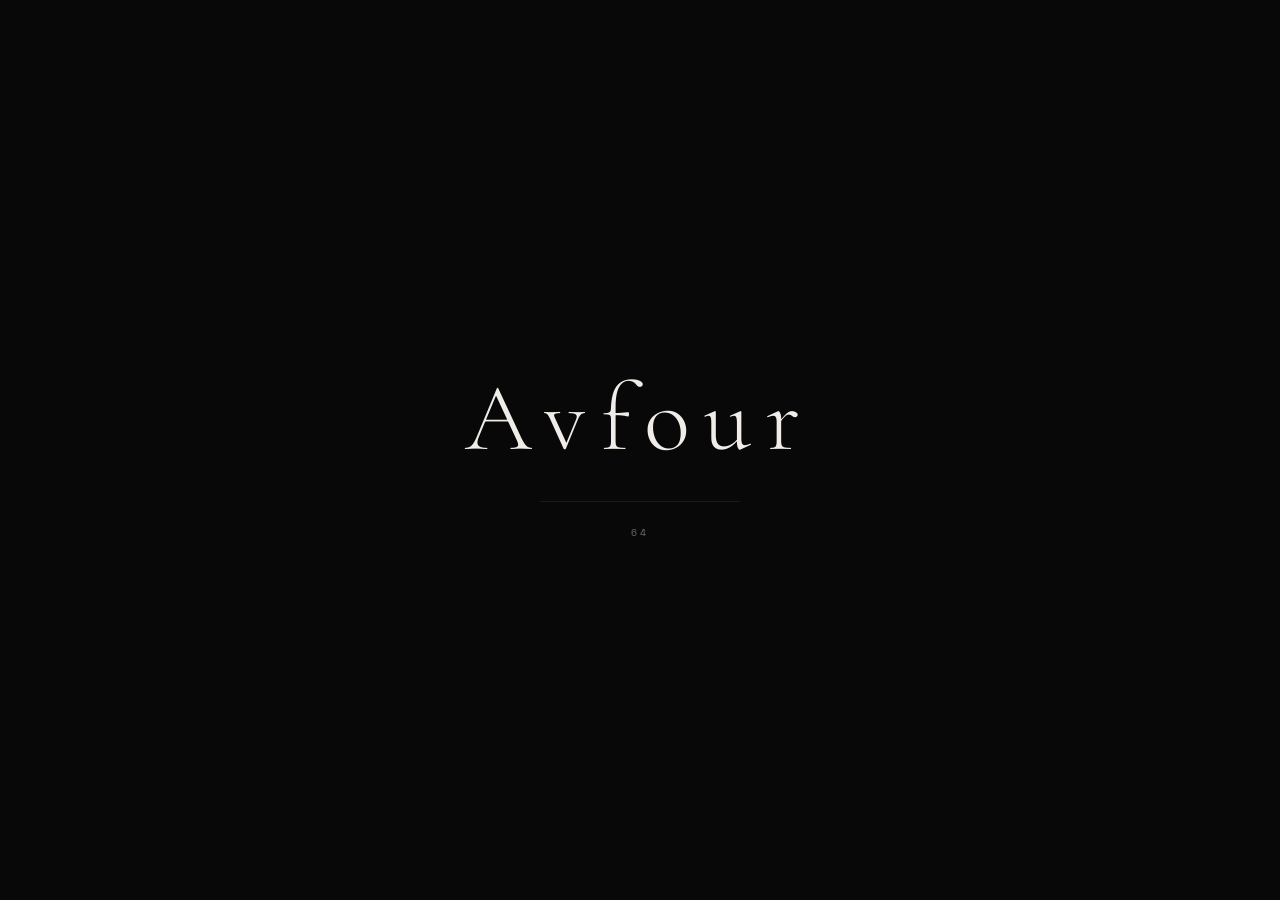
==== index.html @ d7217ba8 "Add files via upload" ====
<!DOCTYPE html>
<html lang="en">
<head>
  <meta charset="UTF-8" />
  <meta name="viewport" content="width=device-width, initial-scale=1.0" />
  <meta name="theme-color" content="#080808" />
  <title>Avfour</title>
  <meta name="description" content="Avfour — Visual creator from Indonesia. 16 Designs • 19 Photographs • 1 Project" />
  <meta property="og:title" content="Avfour" />
  <meta property="og:description" content="Visual Creator from Indonesia | 16 Designs • 19 Photographs • 1 Project" />
  <meta property="og:image" content="assets/home-bg.jpg" />
  <meta property="og:image:alt" content="Avfour - Visual Creator Portfolio" />
  <meta property="og:type" content="website" />
  <meta property="og:url" content="https://avfour.com" />
  <meta name="twitter:card" content="summary_large_image" />
  <meta name="twitter:title" content="Avfour" />
  <meta name="twitter:description" content="Visual Creator from Indonesia | 16 Designs • 19 Photographs • 1 Project" />
  <meta name="twitter:image" content="assets/home-bg.jpg" />
  <link rel="stylesheet" href="https://cdnjs.cloudflare.com/ajax/libs/font-awesome/6.5.0/css/all.min.css" integrity="sha512-1ycn6IcaQQ40/MKBW2W4Rhis/DbILU74C1vSrLJxCq57o941Ym01SwNsOMqvEBFlcgUa6xLiPY/NS5R+E6ztJQ==" crossorigin="anonymous" referrerpolicy="no-referrer" />
  <link rel="stylesheet" href="style.css" />
  <link href="https://fonts.googleapis.com/css2?family=Cormorant+Garamond:ital,wght@0,300;0,400;1,300&family=Space+Mono&display=swap" rel="stylesheet" />
</head>
<body>

  <!-- LOADING SCREEN -->
    <div class="loader" id="loader">
      <div class="loader-inner">
        <p class="loader-name">Avfour</p>
        <div class="loader-bar-wrap">
          <div class="loader-bar" id="loaderBar"></div>
        </div>
        <p class="loader-percent" id="loaderPercent">0</p>
      </div>
    </div>

  <div class="prologue" id="prologue">

    <canvas id="liquidCanvas"></canvas>

    <div class="glass-surface"></div>

    <div class="prologue-content">
      <p class="eyebrow">Avfour &nbsp;·&nbsp; Archive</p>

      <h1 class="prologue-title">
        Some never stop.<br>
        This is the beginning.<br>
        To always be better.
      </h1>

      <p class="prologue-tagline">— Avfour</p>

      <button class="enter-btn" id="enterBtn" type="button" aria-label="Enter site">Enter</button>
    </div>

    <div class="line-left"></div>
    <div class="line-right"></div>

  </div>

  <!-- MAIN WEB -->
  <div class="main-web" id="mainWeb">

    <!-- NAVBAR -->
    <nav class="navbar">
      <div class="nav-logo">
        <img src="assets/logo.png" alt="Avfour Logo" class="nav-logo-img" />
        <span>Avfour</span>
      </div>
      <ul class="nav-links">
        <li><a href="#about">About</a></li>
        <li><a href="#portfolio">Works</a></li>
        <li><a href="#projects">Projects</a></li>
      </ul>
    </nav>

    <!-- HERO SECTION -->
    <section class="hero" id="hero" style="background-image: url('assets/home-bg.jpg');">
      <div class="hero-content">
        <p class="hero-eyebrow">Visual Creator · Indonesia</p>
        <h1 class="hero-title">Avfour</h1>
        <p class="hero-sub">Design. Photography. Editing.</p>
        <div class="hero-stats">
          <div class="hero-stat">
            <span class="stat-num">16</span>
            <span class="stat-label">Designs</span>
          </div>
          <div class="hero-divider"></div>
          <div class="hero-stat">
            <span class="stat-num">19</span>
            <span class="stat-label">Photographs</span>
          </div>
          <div class="hero-divider"></div>
          <div class="hero-stat">
            <span class="stat-num">1</span>
            <span class="stat-label">Projects</span>
          </div>
        </div>
      </div>
      <div class="hero-scroll-hint">
        <span>Scroll</span>
        <div class="scroll-line"></div>
      </div>
    </section>

    <div class="section-divider"></div>

    <!-- ABOUT SECTION -->
<section class="about" id="about">
      <div class="about-inner">
        <div class="about-profile-wrap">
          <img src="assets/profile.jpg" alt="Avfour" class="about-profile-img" />
          <div class="about-profile-card">
            <p class="section-label">About</p>
            <h2 class="section-title">The person behind the work.</h2>
          </div>
        </div>
        <p class="about-bio">I create because I can't stop improving. Design, photography, and editing — this is how I document the journey.</p>
        <div class="about-tags">
          <span class="tag">Graphic Design</span>
          <span class="tag">Photography</span>
          <span class="tag">Motion Graphics</span>
          <span class="tag">Code Projects</span>
          <span class="tag">Wording</span>
        </div>
      </div>
    </section>

    <!-- PORTFOLIO SECTION -->
    <section class="portfolio" id="portfolio">
      <div class="portfolio-header">
        <p class="section-label">Works</p>
        <h2 class="section-title">Selected pieces.</h2>
        <div class="portfolio-filter">
          <button class="filter-btn active" data-filter="all">All</button>
          <button class="filter-btn" data-filter="design">Design</button>
          <button class="filter-btn" data-filter="design2">Design 2.0</button>
          <button class="filter-btn" data-filter="photograph">Photograph</button>
        </div>
      </div>
      <div class="portfolio-folders">

   <!-- FOLDER: Graphic Design -->
  <div class="folder" data-folder="design">
    <div class="folder-header" role="button" tabindex="0" aria-expanded="false">
      <div class="folder-header-left">
        <span class="folder-icon">▶</span>
        <span class="folder-title">Graphic Design</span>
      </div>
      <span class="folder-count">9 items</span>
    </div>
    <div class="masonry-grid folder-grid" id="grid-design">
      <div class="masonry-item" data-category="design"><img src="assets/design1.jpg" alt="Design 1" /><div class="item-overlay"><span>Graphic Design</span></div></div>
      <div class="masonry-item" data-category="design"><img src="assets/design2.jpg" alt="Design 2" /><div class="item-overlay"><span>Graphic Design</span></div></div>
      <div class="masonry-item" data-category="design"><img src="assets/design3.jpg" alt="Design 3" /><div class="item-overlay"><span>Graphic Design</span></div></div>
      <div class="masonry-item" data-category="design"><img src="assets/design4.jpg" alt="Design 4" /><div class="item-overlay"><span>Graphic Design</span></div></div>
      <div class="masonry-item" data-category="design"><img src="assets/design5.jpg" alt="Design 5" /><div class="item-overlay"><span>Graphic Design</span></div></div>
      <div class="masonry-item" data-category="design"><img src="assets/design6.jpg" alt="Design 6" /><div class="item-overlay"><span>Graphic Design</span></div></div>
      <div class="masonry-item" data-category="design"><img src="assets/design7.jpg" alt="Design 7" /><div class="item-overlay"><span>Graphic Design</span></div></div>
      <div class="masonry-item" data-category="design"><img src="assets/design8.jpg" alt="Design 8" /><div class="item-overlay"><span>Graphic Design</span></div></div>
      <div class="masonry-item" data-category="design"><img src="assets/design9.jpg" alt="Design 9" /><div class="item-overlay"><span>Graphic Design</span></div></div>
    </div>
  </div>
  
        <!-- FOLDER: Design 2.0 -->
  <div class="folder" data-folder="design2">
    <div class="folder-header" role="button" tabindex="0" aria-expanded="false">
      <div class="folder-header-left">
        <span class="folder-icon">▶</span>
        <span class="folder-title">Design 2.0</span>
      </div>
      <span class="folder-count">7 items</span>
    </div>
    <div class="masonry-grid folder-grid" id="grid-design2">
      <div class="masonry-item" data-category="design2"><img src="assets/photo1.jpg" alt="Design 2.0 1" /><div class="item-overlay"><span>Design 2.0</span></div></div>
      <div class="masonry-item" data-category="design2"><img src="assets/photo2.jpg" alt="Design 2.0 2" /><div class="item-overlay"><span>Design 2.0</span></div></div>
      <div class="masonry-item" data-category="design2"><img src="assets/photo3.jpg" alt="Design 2.0 3" /><div class="item-overlay"><span>Design 2.0</span></div></div>
      <div class="masonry-item" data-category="design2"><img src="assets/photo4.jpg" alt="Design 2.0 4" /><div class="item-overlay"><span>Design 2.0</span></div></div>
      <div class="masonry-item" data-category="design2"><img src="assets/photo5.jpg" alt="Design 2.0 5" /><div class="item-overlay"><span>Design 2.0</span></div></div>
      <div class="masonry-item" data-category="design2"><img src="assets/photo6.jpg" alt="Design 2.0 6" /><div class="item-overlay"><span>Design 2.0</span></div></div>
      <div class="masonry-item" data-category="design2"><img src="assets/photo7.jpg" alt="Design 2.0 7" /><div class="item-overlay"><span>Design 2.0</span></div></div>
    </div>
  </div>

  <!-- FOLDER: Photograph -->
  <div class="folder" data-folder="photograph">
    <div class="folder-header" role="button" tabindex="0" aria-expanded="false">
      <div class="folder-header-left">
        <span class="folder-icon">▶</span>
        <span class="folder-title">Photograph</span>
      </div>
      <span class="folder-count">19 items</span>
    </div>
    <div class="masonry-grid folder-grid" id="grid-photograph">
      <div class="masonry-item" data-category="photograph"><img src="assets/pg1.jpg" alt="Photograph 1" /><div class="item-overlay"><span>Photograph</span></div></div>
      <div class="masonry-item" data-category="photograph"><img src="assets/pg2.jpg" alt="Photograph 2" /><div class="item-overlay"><span>Photograph</span></div></div>
      <div class="masonry-item" data-category="photograph"><img src="assets/pg3.jpg" alt="Photograph 3" /><div class="item-overlay"><span>Photograph</span></div></div>
      <div class="masonry-item" data-category="photograph"><img src="assets/pg4.jpg" alt="Photograph 4" /><div class="item-overlay"><span>Photograph</span></div></div>
      <div class="masonry-item" data-category="photograph"><img src="assets/pg5.jpg" alt="Photograph 5" /><div class="item-overlay"><span>Photograph</span></div></div>
      <div class="masonry-item" data-category="photograph"><img src="assets/pg6.jpg" alt="Photograph 6" /><div class="item-overlay"><span>Photograph</span></div></div>
      <div class="masonry-item" data-category="photograph"><img src="assets/pg7.jpg" alt="Photograph 7" /><div class="item-overlay"><span>Photograph</span></div></div>
      <div class="masonry-item" data-category="photograph"><img src="assets/pg8.jpg" alt="Photograph 8" /><div class="item-overlay"><span>Photograph</span></div></div>
      <div class="masonry-item" data-category="photograph"><img src="assets/pg9.jpg" alt="Photograph 9" /><div class="item-overlay"><span>Photograph</span></div></div>
      <div class="masonry-item" data-category="photograph"><img src="assets/pg10.jpg" alt="Photograph 10" /><div class="item-overlay"><span>Photograph</span></div></div>
      <div class="masonry-item" data-category="photograph"><img src="assets/pg11.jpg" alt="Photograph 11" /><div class="item-overlay"><span>Photograph</span></div></div>
      <div class="masonry-item" data-category="photograph"><img src="assets/pg12.jpg" alt="Photograph 12" /><div class="item-overlay"><span>Photograph</span></div></div>
      <div class="masonry-item" data-category="photograph"><img src="assets/pg13.jpg" alt="Photograph 13" /><div class="item-overlay"><span>Photograph</span></div></div>
      <div class="masonry-item" data-category="photograph"><img src="assets/pg14.jpg" alt="Photograph 14" /><div class="item-overlay"><span>Photograph</span></div></div>
      <div class="masonry-item" data-category="photograph"><img src="assets/pg15.jpg" alt="Photograph 15" /><div class="item-overlay"><span>Photograph</span></div></div>
      <div class="masonry-item" data-category="photograph"><img src="assets/pg16.jpg" alt="Photograph 16" /><div class="item-overlay"><span>Photograph</span></div></div>
      <div class="masonry-item" data-category="photograph"><img src="assets/pg17.jpg" alt="Photograph 17" /><div class="item-overlay"><span>Photograph</span></div></div>
      <div class="masonry-item" data-category="photograph"><img src="assets/pg18.jpg" alt="Photograph 18" /><div class="item-overlay"><span>Photograph</span></div></div>
      <div class="masonry-item" data-category="photograph"><img src="assets/pg19.jpg" alt="Photograph 19" /><div class="item-overlay"><span>Photograph</span></div></div>
    </div>
  </div>

</div>

    <section class="projects" id="projects">
      <div class="projects-inner">
        <p class="section-label">Projects</p>
        <h2 class="section-title">Piece by piece.</h2>
        <button class="project-btn" id="openProjectBtn" type="button" aria-haspopup="dialog" aria-controls="projectModal">BinPhotoGen</button>
      </div>
    </section>

    <div class="project-modal" id="projectModal" role="dialog" aria-modal="true" aria-labelledby="projectModalTitle" aria-describedby="projectModalDesc">
      <div class="project-modal-card">
        <button class="project-modal-close" id="closeProjectBtn" type="button" aria-label="Close project preview">✕</button>
        <div class="project-modal-body">
          <div class="project-video-wrap">
            <video id="projectVideo" autoplay muted playsinline loop preload="none"></video>
          </div>
          <div class="project-info">
            <h3 class="project-name" id="projectModalTitle">BinPhotoGen</h3>
            <p class="project-by">by Avfour</p>
            <p class="project-description" id="projectModalDesc">This project allows users to upload an image and automatically generate binary code that precisely represents the uploaded image. The system converts visual data into binary format while maintaining its structure and detail. Users can then download the generated binary output for further use.</p>
            <p class="project-date">build on May 12, 2026</p>
            <button class="project-action-btn" id="projectActionBtn" type="button">Try Project</button>
          </div>
        </div>
      </div>
    </div>

      <!-- LIGHTBOX -->
    <div class="lightbox" id="lightbox" role="dialog" aria-modal="true" aria-label="Image preview">
      <button class="lb-close" id="lbClose" type="button" aria-label="Close lightbox">✕</button>
      <button class="lb-arrow lb-prev" id="lbPrev" type="button" aria-label="Previous image">‹</button>
      <button class="lb-arrow lb-next" id="lbNext" type="button" aria-label="Next image">›</button>
      <div class="lb-main">
        <img src="" alt="" id="lbImg" />
      </div>
      <div class="lb-thumbs" id="lbThumbs"></div>
    </div>

    <!-- SCROLL BUTTONS -->
    <button class="scroll-btn" id="scrollTop" type="button" aria-label="Scroll to top">↑</button>
    <button class="scroll-btn" id="scrollBottom" type="button" aria-label="Scroll to bottom">↓</button>

    <!-- FOOTER -->
    <footer class="footer">
      <link rel="stylesheet" href="https://cdnjs.cloudflare.com/ajax/libs/font-awesome/6.5.0/css/all.min.css" />
      <p class="footer-name">Avfour</p>
      <p class="footer-tagline">Documenting The Journey</p>
      <div class="footer-socials">
      <a href="https://instagram.com/aiiistheticsv4" target="_blank" rel="noopener noreferrer" aria-label="Instagram"><i class="fab fa-instagram"></i></a>
      <a href="https://tiktok.com/@aiiistheticsv4" target="_blank" rel="noopener noreferrer" aria-label="TikTok"><i class="fab fa-tiktok"></i></a>
      <a href="https://pinterest.com/aiiistheticsv4" target="_blank" rel="noopener noreferrer" aria-label="Pinterest"><i class="fab fa-pinterest"></i></a>
      <a href="https://youtube.com/@aiiistheticsv4" target="_blank" rel="noopener noreferrer" aria-label="YouTube"><i class="fab fa-youtube"></i></a>
      </div>
      <p class="footer-username">@aiiistheticsv4</p>
      <a href="https://mail.google.com/mail/?view=cm&to=aiiisthetodv1@gmail.com" target="_blank" rel="noopener noreferrer" class="footer-email" aria-label="Email Avfour">
        <i class="fas fa-envelope"></i> aiiisthetodv1@gmail.com
      </a>
      <p class="footer-copy">© 2025 Avfour. All rights reserved.</p>
    </footer>

    <!-- CURSOR -->
    <div class="cursor-dot" id="cursorDot"></div>
    <div class="cursor-ring" id="cursorRing"></div>

  <script src="script.js"></script>
</body>
</html>
---- style.css ----
*, *::before, *::after {
  margin: 0;
  padding: 0;
  box-sizing: border-box;
  scroll-behavior: smooth;
}

:root {
  --bg: #080808;
  --pink: #E89EB8;
  --text: #F0EDE8;
  --muted: #6B6670;
  --glass-bg: rgba(255, 255, 255, 0.04);
  --glass-border: rgba(232, 158, 184, 0.15);
}

body {
  background: var(--bg);
  color: var(--text);
  font-family: 'Cormorant Garamond', serif;
  overflow: hidden;
}

.prologue {
  width: 100vw;
  height: 100vh;
  display: flex;
  align-items: center;
  justify-content: center;
  position: relative;
  overflow: hidden;
  pointer-events: none;
}

#liquidCanvas {
  position: absolute;
  inset: 0;
  width: 100%;
  height: 100%;
  z-index: 0;
  pointer-events: none;
}

.glass-surface {
  position: absolute;
  inset: 0;
  background: var(--glass-bg);
  backdrop-filter: blur(60px);
  -webkit-backdrop-filter: blur(60px);
  z-index: 1;
  pointer-events: none;
}

.prologue-content {
  position: relative;
  z-index: 2;
  text-align: center;
  display: flex;
  flex-direction: column;
  align-items: center;
  gap: 1.8rem;
  padding: 3rem;
  background: rgba(8, 8, 8, 0.45);
  border: 0.5px solid var(--glass-border);
  backdrop-filter: blur(20px);
  -webkit-backdrop-filter: blur(20px);
  border-radius: 4px;
  max-width: 600px;
  width: 90%;
  animation: fadeUp 1.4s ease forwards;
  opacity: 0;
  pointer-events: all;
}

@keyframes fadeUp {
  from {
    opacity: 0;
    transform: translateY(20px);
  }
  to {
    opacity: 1;
    transform: translateY(0);
  }
}

.eyebrow {
  font-family: 'Space Mono', monospace;
  font-size: 10px;
  letter-spacing: 0.35em;
  text-transform: uppercase;
  color: var(--pink);
  opacity: 0.6;
}

.prologue-title {
  font-family: 'Cormorant Garamond', serif;
  font-size: 42px;
  font-weight: 300;
  font-style: normal;
  line-height: 1.25;
  color: var(--text);
  letter-spacing: 0.01em;
  pointer-events: none;
}

.prologue-tagline {
  font-family: 'Cormorant Garamond', serif;
  font-size: 16px;
  font-style: italic;
  font-weight: 300;
  color: var(--muted);
  letter-spacing: 0.08em;
  pointer-events: none;
}

.enter-btn {
  font-family: 'Space Mono', monospace;
  font-size: 10px;
  letter-spacing: 0.3em;
  text-transform: uppercase;
  color: var(--pink);
  background: transparent;
  border: 0.5px solid var(--glass-border);
  padding: 12px 32px;
  cursor: pointer;
  border-radius: 2px;
  transition: color 0.3s, border-color 0.3s, background 0.3s;
  margin-top: 0.5rem;
  pointer-events: all;
}

.enter-btn:hover {
  color: var(--bg);
  background: var(--pink);
  border-color: var(--pink);
}

.line-left,
.line-right {
  position: absolute;
  top: 50%;
  transform: translateY(-50%);
  width: 0.5px;
  height: 0;
  background: var(--glass-border);
  z-index: 2;
  animation: lineExpand 1.2s ease forwards 0.4s;
}

.line-left  { left: 2.5rem; }
.line-right { right: 2.5rem; }

@keyframes lineExpand {
  to { height: 35vh; }
}

.main-web {
  display: none;
  background: var(--bg);
  min-height: 100vh;
}

.main-web.visible {
  display: block;
  animation: fadeIn 1s ease forwards;
}

@keyframes fadeIn {
  from { opacity: 0; }
  to { opacity: 1; }
}

/* NAVBAR */
.navbar {
  position: fixed;
  top: 0;
  left: 0;
  right: 0;
  z-index: 100;
  display: flex;
  align-items: center;
  justify-content: space-between;
  padding: 1.2rem 3rem;
  background: rgba(8, 8, 8, 0.35);
  backdrop-filter: blur(40px) saturate(180%);
  -webkit-backdrop-filter: blur(40px) saturate(180%);
  border-bottom: 0.5px solid var(--glass-border);
  box-shadow: 0 4px 30px rgba(0, 0, 0, 0.5);
}

.nav-logo {
  display: flex;
  align-items: center;
  gap: 10px;
  font-family: 'Space Mono', monospace;
  font-size: 13px;
  letter-spacing: 0.2em;
  color: var(--pink);
  text-transform: uppercase;
}

.nav-logo-img {
  height: 28px;
  width: auto;
  object-fit: contain;
}

.nav-links {
  list-style: none;
  display: flex;
  gap: 2.5rem;
}

.nav-links a {
  font-family: 'Space Mono', monospace;
  font-size: 10px;
  letter-spacing: 0.25em;
  text-transform: uppercase;
  color: var(--muted);
  text-decoration: none;
  transition: color 0.3s;
}

.nav-links a:hover {
  color: var(--pink);
}

/* HERO */
.hero {
  height: 100vh;
  display: flex;
  flex-direction: column;
  align-items: center;
  justify-content: center;
  position: relative;
  text-align: center;
  padding: 2rem;
  background-size: cover;
  background-position: center;
  background-repeat: no-repeat;
  opacity: 0;
  animation: sectionFadeIn 1s ease forwards;
}

.hero::before {
  content: '';
  position: absolute;
  inset: 0;
  background: rgba(8, 8, 8, 0.55);
  z-index: 0;
  opacity: 0.55;
  animation: overlayFadeIn 1s ease forwards 0.1s;
}

.hero-content {
  position: relative;
  z-index: 1;
}

.hero-scroll-hint {
  position: absolute;
  bottom: 2.5rem;
  display: flex;
  flex-direction: column;
  align-items: center;
  gap: 0.6rem;
  z-index: 1;
}

.hero-eyebrow {
  font-family: 'Space Mono', monospace;
  font-size: 10px;
  letter-spacing: 0.35em;
  text-transform: uppercase;
  color: var(--pink);
  opacity: 0.6;
  margin-bottom: 1.2rem;
}

.hero-title {
  font-family: 'Cormorant Garamond', serif;
  font-size: clamp(72px, 12vw, 140px);
  font-weight: 300;
  font-style: normal;
  color: var(--text);
  line-height: 1;
  letter-spacing: -0.02em;
  margin-bottom: 1.2rem;
  text-shadow: 0 4px 20px rgba(0, 0, 0, 0.9);
}

.hero-sub {
  font-family: 'Cormorant Garamond', serif;
  font-size: clamp(14px, 2vw, 18px);
  font-style: italic;
  font-weight: 300;
  color: var(--muted);
  letter-spacing: 0.15em;
}

.hero-scroll-hint {
  position: absolute;
  bottom: 2.5rem;
  display: flex;
  flex-direction: column;
  align-items: center;
  gap: 0.6rem;
}

.hero-scroll-hint span {
  font-family: 'Space Mono', monospace;
  font-size: 9px;
  letter-spacing: 0.3em;
  text-transform: uppercase;
  color: var(--muted);
  opacity: 0.5;
}

.scroll-line {
  width: 0.5px;
  height: 0;
  background: var(--glass-border);
  animation: scrollLineGrow 1.5s ease forwards 1s;
}

@keyframes scrollLineGrow {
  to { height: 48px; }
}

@keyframes sectionFadeIn {
  from { opacity: 0; transform: translateY(20px); }
  to { opacity: 1; transform: translateY(0); }
}

@keyframes overlayFadeIn {
  from { opacity: 0; }
  to { opacity: 1; }
}

/* ABOUT */
.about {
  min-height: 100vh;
  display: flex;
  align-items: center;
  justify-content: center;
  padding: 6rem 2rem;
  background-size: cover;
  background-position: center;
  background-repeat: no-repeat;
  position: relative;
  overflow: hidden;
  opacity: 0;
  animation: sectionFadeIn 1s ease forwards 0.15s;
}

.about::before {
  content: '';
  position: absolute;
  inset: 0;
  background: linear-gradient(rgba(8, 8, 8, 0.55), rgba(8, 8, 8, 0.55)), url('assets/about-bg.jpg') center/cover no-repeat;
  animation: overlayFadeIn 1s ease forwards 0.25s;
  transform: scaleY(-1);
  z-index: 0;
}

.about-inner {
  position: relative;
  z-index: 2;
  max-width: 640px;
  width: 100%;
}

.section-label {
  font-family: 'Space Mono', monospace;
  font-size: 9px;
  letter-spacing: 0.4em;
  text-transform: uppercase;
  color: var(--pink);
  opacity: 0.6;
  margin-bottom: 1rem;
}

.section-title {
  font-family: 'Cormorant Garamond', serif;
  font-size: clamp(32px, 5vw, 52px);
  font-weight: 300;
  font-style: normal;
  color: var(--text);
  line-height: 1.2;
  margin-bottom: 1.8rem;
}

.about-bio {
  font-family: 'Cormorant Garamond', serif;
  font-size: clamp(17px, 2.5vw, 20px);
  font-style: italic;
  font-weight: 300;
  color: var(--muted);
  line-height: 1.9;
  margin-bottom: 2.5rem;
}

.about-tags {
  display: flex;
  flex-wrap: wrap;
  gap: 0.6rem;
}

.tag {
  font-family: 'Space Mono', monospace;
  font-size: 9px;
  letter-spacing: 0.2em;
  text-transform: uppercase;
  color: var(--pink);
  border: 0.5px solid var(--glass-border);
  padding: 8px 16px;
  border-radius: 2px;
  opacity: 0.8;
}

/* PORTFOLIO */
.portfolio {
  padding: 6rem 2rem;
  max-width: 1200px;
  margin: 0 auto;
}

.portfolio-header {
  margin-bottom: 3rem;
}

.portfolio-filter {
  display: flex;
  gap: 0.8rem;
  flex-wrap: wrap;
  margin-top: 1.8rem;
}

.filter-btn {
  font-family: 'Space Mono', monospace;
  font-size: 9px;
  letter-spacing: 0.2em;
  text-transform: uppercase;
  color: var(--muted);
  background: transparent;
  border: 0.5px solid rgba(107, 102, 112, 0.3);
  padding: 8px 18px;
  cursor: pointer;
  border-radius: 2px;
  transition: all 0.3s;
}

.filter-btn:hover,
.filter-btn.active {
  color: var(--pink);
  border-color: var(--glass-border);
}

/* MASONRY */
.masonry-grid {
  display: grid;
  grid-template-columns: repeat(4, 1fr);
  gap: 0.6rem;
  align-items: start;
}

.masonry-item {
  position: relative;
  overflow: hidden;
  border-radius: 4px;
  cursor: pointer;
  opacity: 0;
  transform: translateX(-60px);
  transition: opacity 0.6s ease, transform 0.6s ease;
}

.masonry-item img {
  width: 100%;
  height: 100%;
  object-fit: cover;
  display: block;
  transition: transform 0.5s ease;
}

.masonry-item.visible {
  opacity: 1;
  transform: translateX(0);
}

.masonry-item img {
  width: 100%;
  display: block;
  transition: transform 0.5s ease;
}

.masonry-item:hover img {
  transform: scale(1.04);
}

.item-overlay {
  position: absolute;
  inset: 0;
  background: rgba(8, 8, 8, 0.65);
  display: flex;
  align-items: flex-end;
  padding: 1rem;
  opacity: 0;
  transition: opacity 0.3s;
}

.masonry-item:hover .item-overlay {
  opacity: 1;
}

.item-overlay span {
  font-family: 'Space Mono', monospace;
  font-size: 9px;
  letter-spacing: 0.2em;
  text-transform: uppercase;
  color: var(--pink);
}

/* RESPONSIVE */
@media (max-width: 768px) {
  .navbar {
    padding: 1rem 1.5rem;
  }

  .nav-links {
    gap: 1.5rem;
  }

  .masonry-grid {
    grid-template-columns: repeat(2, 1fr);
  }
}

@media (max-width: 480px) {
  .masonry-grid {
    grid-template-columns: repeat(4, 1fr);
  }

  .nav-links {
    gap: 1rem;
  }
}

/* ABOUT PROFILE */
.about-profile-wrap {
  position: relative;
  display: flex;
  flex-direction: column;
  align-items: center;
  margin-bottom: 2.5rem;
}

.about-profile-img {
  width: 320px;
  height: 320px;
  border-radius: 50%;
  object-fit: cover;
  object-position: top;
  border: 0.5px solid var(--glass-border);
  display: block;
}

.about-profile-card {
  margin-top: -2.5rem;
  background: transparent;
  border: none;
  backdrop-filter: none;
  -webkit-backdrop-filter: none;
  padding: 1.2rem 2rem;
  text-align: center;
  width: 100%;
  max-width: 420px;
  z-index: 1;
}

.about-profile-card .section-label {
  margin-bottom: 0.5rem;
  text-shadow: 0 2px 12px rgba(0,0,0,0.9);
}

.about-profile-card .section-title {
  margin-bottom: 0;
  font-size: clamp(22px, 3.5vw, 36px);
  text-shadow: 0 2px 20px rgba(0,0,0,0.95);
}

@media (max-width: 480px) {
  .about-profile-img {
    width: 240px;
    height: 240px;
  }

  .about-profile-card {
    padding: 1rem 1.2rem;
  }
}

.masonry-item[data-category="photograph"] img {
  aspect-ratio: auto;
}

/* LIGHTBOX */
.lightbox {
  display: none;
  position: fixed;
  inset: 0;
  z-index: 999;
  background: rgba(8, 8, 8, 0.96);
  flex-direction: column;
  align-items: center;
  justify-content: center;
  padding: 2rem;
}

.lightbox.active {
  display: flex;
}

.lb-close {
  position: absolute;
  top: 1.5rem;
  right: 2rem;
  background: transparent;
  border: none;
  color: var(--muted);
  font-size: 24px;
  cursor: pointer;
  transition: color 0.3s;
  z-index: 10;
}

.lb-close:hover {
  color: var(--pink);
}

.lb-arrow {
  position: absolute;
  top: 50%;
  transform: translateY(-50%);
  background: transparent;
  border: 0.5px solid var(--glass-border);
  color: var(--text);
  font-size: 36px;
  width: 48px;
  height: 48px;
  cursor: pointer;
  display: flex;
  align-items: center;
  justify-content: center;
  border-radius: 2px;
  transition: color 0.3s, border-color 0.3s;
  z-index: 10;
}

.lb-arrow:hover {
  color: var(--pink);
  border-color: var(--pink);
}

.lb-prev { left: 1.5rem; }
.lb-next { right: 1.5rem; }

.lb-main {
  flex: 1;
  display: flex;
  align-items: center;
  justify-content: center;
  max-height: calc(100vh - 160px);
  width: 100%;
}

.lb-main img {
  max-height: 100%;
  max-width: 100%;
  object-fit: contain;
  border-radius: 4px;
}

.lb-thumbs {
  display: flex;
  gap: 0.5rem;
  overflow-x: auto;
  padding: 1rem 0 0.5rem;
  max-width: 100%;
  scrollbar-width: none;
}

.lb-thumbs::-webkit-scrollbar {
  display: none;
}

.lb-thumb {
  width: 56px;
  height: 56px;
  object-fit: cover;
  border-radius: 2px;
  cursor: pointer;
  opacity: 0.4;
  border: 0.5px solid transparent;
  transition: opacity 0.3s, border-color 0.3s;
  flex-shrink: 0;
}

.lb-thumb.active {
  opacity: 1;
  border-color: var(--pink);
}

.lb-thumb:hover {
  opacity: 0.8;
}

/* LOADER */
.loader {
  position: fixed;
  inset: 0;
  z-index: 9999;
  background: #080808;
  display: flex;
  align-items: center;
  justify-content: center;
  flex-direction: column;
}

.loader-inner {
  display: flex;
  flex-direction: column;
  align-items: center;
  gap: 1.5rem;
}

.loader-name {
  font-family: 'Cormorant Garamond', serif;
  font-size: clamp(48px, 8vw, 96px);
  font-weight: 300;
  font-style: normal;
  color: var(--text);
  letter-spacing: 0.15em;
  opacity: 0;
  animation: fadeUp 1s ease forwards 0.3s;
}

.loader-bar-wrap {
  width: 200px;
  height: 0.5px;
  background: rgba(255, 255, 255, 0.08);
  border-radius: 999px;
  overflow: hidden;
}

.loader-bar {
  height: 100%;
  width: 0%;
  background: var(--pink);
  border-radius: 999px;
  transition: width 0.05s linear;
}

.loader-percent {
  font-family: 'Space Mono', monospace;
  font-size: 10px;
  letter-spacing: 0.3em;
  color: var(--muted);
  opacity: 0;
  animation: fadeUp 1s ease forwards 0.5s;
}

.loader.fade-out {
  opacity: 0;
  transition: opacity 0.8s ease;
  pointer-events: none;
}

/* SCROLL BUTTONS */
.scroll-btn {
  position: fixed;
  right: 1.5rem;
  background: rgba(8, 8, 8, 0.6);
  backdrop-filter: blur(10px);
  -webkit-backdrop-filter: blur(10px);
  border: 0.5px solid var(--glass-border);
  color: var(--muted);
  width: 40px;
  height: 40px;
  border-radius: 2px;
  cursor: pointer;
  font-size: 16px;
  display: flex;
  align-items: center;
  justify-content: center;
  opacity: 0;
  pointer-events: none;
  transition: opacity 0.3s, color 0.3s, border-color 0.3s;
  z-index: 200;
}

.scroll-btn:hover {
  color: var(--pink);
  border-color: var(--pink);
}

.scroll-btn.visible {
  opacity: 1;
  pointer-events: all;
}

#scrollTop { bottom: 5.5rem; }
#scrollBottom {
  bottom: 2rem;
  overflow: hidden;
  white-space: nowrap;
  transition: width 0.4s ease, background 0.3s ease, color 0.3s ease, opacity 0.3s;
}

#scrollBottom.support-mode {
  width: 90px;
  background: var(--pink);
  color: #080808;
  border-color: var(--pink);
  font-family: 'Space Mono', monospace;
  font-size: 9px;
  letter-spacing: 0.15em;
}

/* SCROLLBAR */
::-webkit-scrollbar {
  width: 4px;
}

::-webkit-scrollbar-track {
  background: #080808;
}

::-webkit-scrollbar-thumb {
  background: var(--pink);
  opacity: 0.5;
  border-radius: 999px;
}

::-webkit-scrollbar-thumb:hover {
  background: var(--text);
}

/* FOOTER */
.footer {
  text-align: center;
  padding: 2.5rem 2rem;
  border-top: 0.5px solid var(--glass-border);
  display: flex;
  flex-direction: column;
  align-items: center;
  gap: 0.5rem;
}

.footer-name {
  font-family: 'Cormorant Garamond', serif;
  font-size: 22px;
  font-weight: 400;
  font-style: normal;
  color: var(--text);
  letter-spacing: 0.05em;
}

.footer-tagline {
  font-family: 'Cormorant Garamond', serif;
  font-size: 13px;
  font-style: italic;
  font-weight: 300;
  color: var(--muted);
  letter-spacing: 0.1em;
  margin-bottom: 0.5rem;
}

.footer-socials {
  display: flex;
  gap: 1.2rem;
  margin-top: 0.3rem;
}

.footer-socials a {
  color: var(--muted);
  font-size: 16px;
  transition: color 0.3s;
  text-decoration: none;
}

.footer-socials a:hover {
  color: var(--pink);
}

.footer-username {
  font-family: 'Space Mono', monospace;
  font-size: 9px;
  letter-spacing: 0.2em;
  color: var(--muted);
  opacity: 0.5;
}

.footer-email {
  font-family: 'Space Mono', monospace;
  font-size: 9px;
  letter-spacing: 0.15em;
  color: var(--muted);
  text-decoration: none;
  transition: color 0.3s;
  opacity: 0.5;
}

.footer-email:hover {
  color: var(--pink);
  opacity: 1;
}

.footer-copy {
  font-family: 'Space Mono', monospace;
  font-size: 8px;
  letter-spacing: 0.2em;
  color: var(--muted);
  opacity: 0.25;
  margin-top: 0.5rem;
}

/* CURSOR */
* { cursor: none; }

.prologue { cursor: default; }
.prologue * { cursor: default; }
.enter-btn { cursor: pointer; }
.scroll-btn { cursor: none; }
.filter-btn { cursor: none !important; }

.cursor-dot {
  position: fixed;
  width: 6px;
  height: 6px;
  background: var(--pink);
  border-radius: 50%;
  pointer-events: none;
  z-index: 99999;
  transform: translate(-50%, -50%);
  transition: transform 0.1s ease;
}

.cursor-ring {
  position: fixed;
  width: 32px;
  height: 32px;
  border: 0.5px solid var(--pink);
  border-radius: 50%;
  pointer-events: none;
  z-index: 99999;
  transform: translate(-50%, -50%);
  transition: width 0.3s ease, height 0.3s ease, opacity 0.3s ease;
  opacity: 0.5;
}

.cursor-ring.hover {
  width: 48px;
  height: 48px;
  opacity: 0.8;
}

/* SUPPORT PAGE */
.support-page {
  min-height: 100vh;
  background: var(--bg);
  display: flex;
  align-items: center;
  justify-content: center;
  position: relative;
  padding: 2rem;
  overflow: hidden;
}

.support-page::before {
  content: '';
  position: absolute;
  width: 500px;
  height: 500px;
  background: radial-gradient(circle, rgba(232, 158, 184, 0.08) 0%, transparent 70%);
  top: -100px;
  left: -100px;
  border-radius: 50%;
  filter: blur(60px);
}

.support-page::after {
  content: '';
  position: absolute;
  width: 400px;
  height: 400px;
  background: radial-gradient(circle, rgba(232, 158, 184, 0.06) 0%, transparent 70%);
  bottom: -80px;
  right: -80px;
  border-radius: 50%;
  filter: blur(80px);
}

.support-back {
  position: absolute;
  top: 2rem;
  left: 2rem;
  font-family: 'Space Mono', monospace;
  font-size: 10px;
  letter-spacing: 0.2em;
  color: var(--muted);
  text-decoration: none;
  transition: color 0.3s;
}

.support-back:hover {
  color: var(--pink);
}

.support-inner {
  display: flex;
  flex-direction: column;
  align-items: center;
  text-align: center;
  gap: 1rem;
}

.support-eyebrow {
  font-family: 'Space Mono', monospace;
  font-size: 10px;
  letter-spacing: 0.35em;
  text-transform: uppercase;
  color: var(--pink);
  opacity: 0.6;
}

.support-title {
  font-family: 'Cormorant Garamond', serif;
  font-size: clamp(36px, 6vw, 72px);
  font-weight: 300;
  font-style: normal;
  color: var(--text);
}

.support-sub {
  font-family: 'Cormorant Garamond', serif;
  font-size: 16px;
  font-style: italic;
  color: var(--muted);
  max-width: 360px;
}

.support-barcode-wrap {
  margin: 1rem 0;
  padding: 1.5rem;
  background: var(--glass-bg);
  border: 0.5px solid var(--glass-border);
  border-radius: 4px;
  backdrop-filter: blur(20px);
}

.support-barcode {
  width: 220px;
  height: auto;
  display: block;
}

.support-note {
  font-family: 'Space Mono', monospace;
  font-size: 9px;
  letter-spacing: 0.2em;
  color: var(--muted);
  opacity: 0.4;
}

.blob {
  position: absolute;
  border-radius: 50%;
  filter: blur(80px);
  pointer-events: none;
  animation: blobFloat 8s ease-in-out infinite;
}

.b1 {
  width: 350px;
  height: 350px;
  background: rgba(232, 158, 184, 0.08);
  top: -80px;
  left: -80px;
  animation-delay: 0s;
}

.b2 {
  width: 280px;
  height: 280px;
  background: rgba(180, 100, 140, 0.06);
  bottom: -60px;
  right: -60px;
  animation-delay: 2s;
}

.b3 {
  width: 200px;
  height: 200px;
  background: rgba(232, 158, 184, 0.05);
  top: 40%;
  left: 60%;
  animation-delay: 4s;
}

.b4 {
  width: 160px;
  height: 160px;
  background: rgba(150, 80, 120, 0.07);
  top: 20%;
  left: 10%;
  animation-delay: 6s;
}

@keyframes blobFloat {
  0%, 100% { transform: translateY(0px) scale(1); }
  50% { transform: translateY(-30px) scale(1.05); }
}

.support-inner {
  animation: fadeUp 1s ease forwards;
  opacity: 0;
}

.support-dana {
  font-family: 'Space Mono', monospace;
  font-size: 9px;
  letter-spacing: 0.2em;
  color: var(--pink);
  opacity: 0.6;
  text-transform: uppercase;
}

.main-web {
  animation: none;
}

.support-back { cursor: none !important; }

.hero-stats {
  display: flex;
  align-items: center;
  justify-content: center;
  gap: 1.5rem;
  margin-top: 1.5rem;
}

.hero-stat {
  display: flex;
  flex-direction: column;
  align-items: center;
  gap: 0.2rem;
}

.stat-num {
  font-family: 'Cormorant Garamond', serif;
  font-size: 32px;
  font-weight: 300;
  color: var(--text);
  line-height: 1;
}

.stat-label {
  font-family: 'Space Mono', monospace;
  font-size: 8px;
  letter-spacing: 0.25em;
  text-transform: uppercase;
  color: var(--muted);
  opacity: 0.6;
}

.hero-divider {
  width: 0.5px;
  height: 32px;
  background: var(--glass-border);
}

/* ── PORTFOLIO FOLDERS ── */
.portfolio-folders {
  display: flex;
  flex-direction: column;
  gap: 1rem;
  padding: 0 2rem 4rem;
  max-width: 1400px;
  margin: 0 auto;
}

.folder {
  border: 0.5px solid var(--glass-border);
  border-radius: 4px;
  overflow: hidden;
  background: rgba(255, 255, 255, 0.02);
}

.folder-header {
  display: flex;
  align-items: center;
  justify-content: space-between;
  padding: 1.1rem 1.4rem;
  cursor: pointer;
  user-select: none;
  transition: background 0.2s ease;
}

.folder-header:focus-visible {
  outline: 1px solid var(--pink);
  outline-offset: 2px;
}

.folder-header:hover {
  background: rgba(232, 158, 184, 0.05);
}

.folder-header-left {
  display: flex;
  align-items: center;
  gap: 0.75rem;
}

.folder-icon {
  font-size: 10px;
  color: var(--pink);
  transition: transform 0.3s ease;
  display: inline-block;
}

.folder.open .folder-icon {
  transform: rotate(90deg);
}

.folder-title {
  font-family: 'Space Mono', monospace;
  font-size: 11px;
  letter-spacing: 0.2em;
  text-transform: uppercase;
  color: var(--text);
}

.folder-count {
  font-family: 'Space Mono', monospace;
  font-size: 10px;
  color: var(--muted);
  letter-spacing: 0.1em;
}

.folder-grid {
  max-height: 0;
  overflow: hidden;
  transition: max-height 0.5s ease, padding 0.3s ease;
  padding: 0 1rem;
}

.folder.open .folder-grid {
  max-height: 9999px;
  padding: 1rem;
}

/* PROJECTS */
.projects {
  padding: 6rem 2rem 4rem;
  background: rgba(255, 255, 255, 0.02);
}

.projects-inner {
  max-width: 980px;
  margin: 0 auto;
  text-align: center;
  display: flex;
  flex-direction: column;
  align-items: center;
  gap: 2rem;
}

.project-btn {
  font-family: 'Space Mono', monospace;
  font-size: 11px;
  letter-spacing: 0.25em;
  text-transform: uppercase;
  color: var(--text);
  background: transparent;
  border: 0.5px solid var(--glass-border);
  padding: 16px 36px;
  border-radius: 4px;
  cursor: pointer;
  transition: transform 0.35s ease, color 0.3s, border-color 0.3s, background 0.3s;
}

.project-btn:hover,
.project-btn:focus-visible {
  color: var(--pink);
  border-color: var(--pink);
  transform: scale(1.04);
}

.project-modal {
  display: none;
  position: fixed;
  inset: 0;
  z-index: 10000;
  background: rgba(8, 8, 8, 0.92);
  align-items: center;
  justify-content: center;
  padding: 2rem;
}

.project-modal.open {
  display: flex;
}

.project-modal-card {
  width: min(860px, 100%);
  max-width: 860px;
  background: rgba(8, 8, 8, 0.95);
  border: 0.5px solid var(--glass-border);
  border-radius: 8px;
  overflow: hidden;
  transform: scale(0.85);
  opacity: 0;
  transition: transform 0.35s ease, opacity 0.35s ease;
}

.project-modal.open .project-modal-card {
  transform: scale(1);
  opacity: 1;
}

.project-modal-body {
  opacity: 0;
  pointer-events: none;
  transition: opacity 0.35s ease 0.25s;
}

.project-modal-card.opened .project-modal-body {
  opacity: 1;
  pointer-events: auto;
}

.project-video-wrap {
  position: relative;
  width: 100%;
  aspect-ratio: 16 / 9;
  border-radius: 8px;
  overflow: hidden;
  background: #111;
  border: 1px solid rgba(232, 158, 184, 0.45);
  box-shadow: 0 0 0 1px rgba(232, 158, 184, 0.12);
  transform: scale(0.92);
  opacity: 0;
  transition: transform 0.35s ease, opacity 0.35s ease, box-shadow 0.35s ease;
}

.project-video-wrap video {
  width: 100%;
  height: 100%;
  object-fit: cover;
  pointer-events: none;
}

.project-modal.open .project-video-wrap {
  opacity: 1;
  transform: scale(1.06);
  box-shadow: 0 0 0 10px rgba(232, 158, 184, 0.08);
}

.project-modal-card.opened .project-video-wrap {
  transform: scale(1);
  box-shadow: 0 0 0 2px rgba(232, 158, 184, 0.18);
}

.project-video-wrap::before {
  content: '';
  position: absolute;
  inset: 0;
  background: linear-gradient(180deg, rgba(8, 8, 8, 0.2), rgba(8, 8, 8, 0.6));
  pointer-events: none;
}

.project-modal-close {
  position: absolute;
  top: 1rem;
  right: 1rem;
  background: transparent;
  border: none;
  color: var(--muted);
  font-size: 24px;
  cursor: pointer;
  z-index: 10;
  transition: color 0.3s;
}

.project-modal-close:hover {
  color: var(--pink);
}

.project-modal-body {
  display: grid;
  grid-template-columns: 1.1fr 0.9fr;
  gap: 2rem;
  align-items: center;
  padding: 2.5rem;
}

.project-info {
  display: flex;
  flex-direction: column;
  gap: 1rem;
}

.project-name {
  font-family: 'Cormorant Garamond', serif;
  font-size: clamp(32px, 4vw, 48px);
  font-weight: 300;
  color: var(--text);
}

.project-by {
  font-family: 'Cormorant Garamond', serif;
  font-style: italic;
  color: var(--muted);
  letter-spacing: 0.05em;
}

.project-description {
  font-family: 'Cormorant Garamond', serif;
  font-size: 16px;
  line-height: 1.9;
  color: var(--muted);
}

.project-date {
  font-family: 'Space Mono', monospace;
  text-transform: uppercase;
  letter-spacing: 0.18em;
  font-size: 9px;
  color: var(--pink);
  opacity: 0.7;
}

.project-action-btn {
  margin-top: 1.5rem;
  font-family: 'Space Mono', monospace;
  font-size: 10px;
  letter-spacing: 0.2em;
  text-transform: uppercase;
  color: #080808;
  background: var(--pink);
  border: none;
  padding: 14px 24px;
  border-radius: 4px;
  cursor: pointer;
  transition: transform 0.25s ease, background 0.3s ease;
  width: fit-content;
}

.project-action-btn:hover,
.project-action-btn:focus-visible {
  transform: scale(1.03);
  background: #f0afc7;
}

@media (max-width: 900px) {
  .project-modal-body {
    display: flex;
    flex-direction: column;
  }
}

@media (max-width: 600px) {
  .project-btn {
    width: 100%;
    padding: 14px 20px;
  }

  .project-modal-body {
    padding: 1.8rem;
  }
}
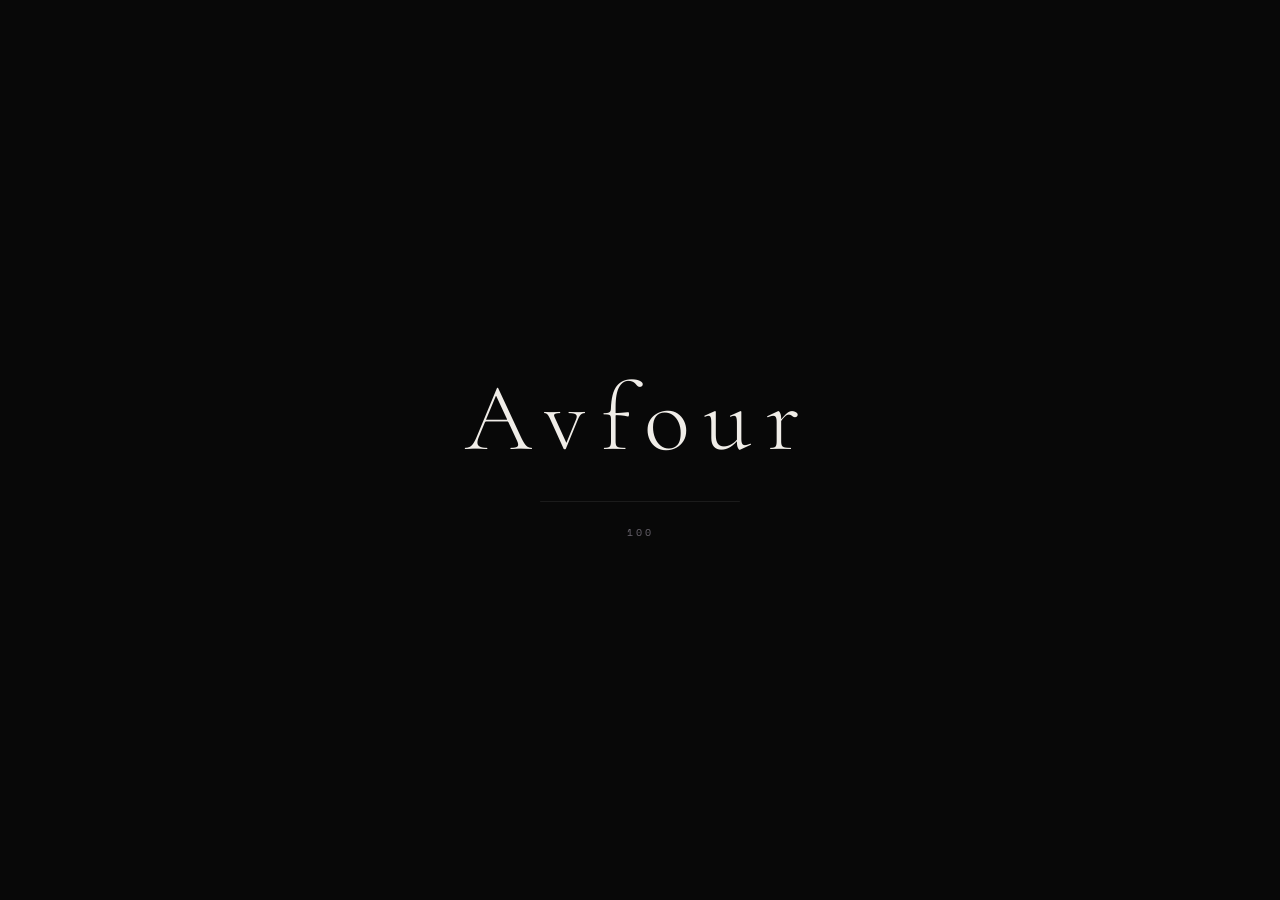
==== commit 16831024: "Add files via upload" ====
--- a/index.html
+++ b/index.html
@@ -11,7 +11,7 @@
   <meta property="og:image" content="assets/home-bg.jpg" />
   <meta property="og:image:alt" content="Avfour - Visual Creator Portfolio" />
   <meta property="og:type" content="website" />
-  <meta property="og:url" content="https://avfour.com" />
+  <meta property="og:url" content="https://avfour.github.io/Avfour-Portofolio/" />
   <meta name="twitter:card" content="summary_large_image" />
   <meta name="twitter:title" content="Avfour" />
   <meta name="twitter:description" content="Visual Creator from Indonesia | 16 Designs • 19 Photographs • 1 Project" />
@@ -92,7 +92,7 @@
           </div>
           <div class="hero-divider"></div>
           <div class="hero-stat">
-            <span class="stat-num">1</span>
+            <span class="stat-num">3</span>
             <span class="stat-label">Projects</span>
           </div>
         </div>
@@ -220,22 +220,26 @@
       <div class="projects-inner">
         <p class="section-label">Projects</p>
         <h2 class="section-title">Piece by piece.</h2>
-        <button class="project-btn" id="openProjectBtn" type="button" aria-haspopup="dialog" aria-controls="projectModal">BinPhotoGen</button>
+        <div class="project-btn-group">
+          <button class="project-btn" data-project="binphotogen" type="button">BinPhotoGen</button>
+          <button class="project-btn" data-project="frierenxhimmel" type="button">Frieren x Himmel</button>
+          <button class="project-btn" data-project="escoffier" type="button">Escoffier Delights</button>
+        </div>
       </div>
     </section>
 
-    <div class="project-modal" id="projectModal" role="dialog" aria-modal="true" aria-labelledby="projectModalTitle" aria-describedby="projectModalDesc">
-      <div class="project-modal-card">
-        <button class="project-modal-close" id="closeProjectBtn" type="button" aria-label="Close project preview">✕</button>
+    <div class="project-modal" id="projectModal" role="dialog" aria-modal="true">
+      <div class="project-modal-card" id="projectModalCard">
+        <button class="project-modal-close" id="closeProjectBtn" type="button">✕</button>
         <div class="project-modal-body">
           <div class="project-video-wrap">
             <video id="projectVideo" autoplay muted playsinline loop preload="none"></video>
           </div>
           <div class="project-info">
-            <h3 class="project-name" id="projectModalTitle">BinPhotoGen</h3>
+            <h3 class="project-name" id="projectModalTitle"></h3>
             <p class="project-by">by Avfour</p>
-            <p class="project-description" id="projectModalDesc">This project allows users to upload an image and automatically generate binary code that precisely represents the uploaded image. The system converts visual data into binary format while maintaining its structure and detail. Users can then download the generated binary output for further use.</p>
-            <p class="project-date">build on May 12, 2026</p>
+            <p class="project-description" id="projectModalDesc"></p>
+            <p class="project-date" id="projectModalDate"></p>
             <button class="project-action-btn" id="projectActionBtn" type="button">Try Project</button>
           </div>
         </div>
--- a/style.css
+++ b/style.css
@@ -1478,4 +1478,11 @@
   .project-modal-body {
     padding: 1.8rem;
   }
+}
+
+.project-btn-group {
+  display: flex;
+  flex-wrap: wrap;
+  gap: 1rem;
+  justify-content: center;
 }
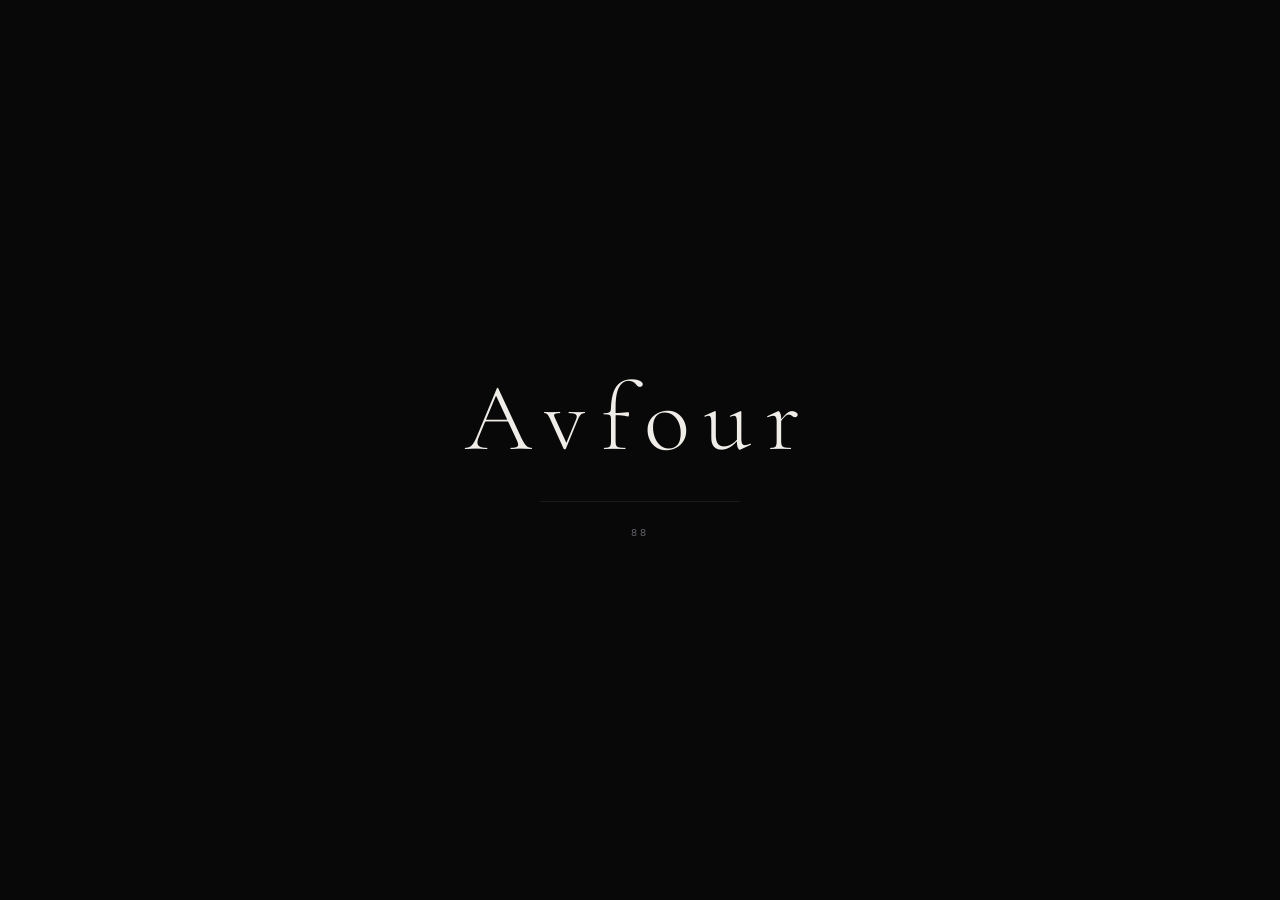
==== commit f21eb189: "Add files via upload" ====
--- a/index.html
+++ b/index.html
@@ -67,11 +67,20 @@
         <img src="assets/logo.png" alt="Avfour Logo" class="nav-logo-img" />
         <span>Avfour</span>
       </div>
-      <ul class="nav-links">
-        <li><a href="#about">About</a></li>
-        <li><a href="#portfolio">Works</a></li>
-        <li><a href="#projects">Projects</a></li>
-      </ul>
+      <div class="nav-right">
+  <a href="collection.html" class="nav-collection" id="navCollection">
+    <span class="nav-collection-star">✦</span>
+    <span class="nav-collection-text" id="navCollectionText"></span>
+  </a>
+  <button class="nav-hamburger" id="navHamburger" aria-label="Menu">
+    <span></span><span></span><span></span>
+  </button>
+</div>
+<div class="nav-dropdown" id="navDropdown">
+  <a href="#about">About</a>
+  <a href="#portfolio">Works</a>
+  <a href="#projects">Projects</a>
+</div>
     </nav>
 
     <!-- HERO SECTION -->
@@ -263,21 +272,21 @@
 
     <!-- FOOTER -->
     <footer class="footer">
-      <link rel="stylesheet" href="https://cdnjs.cloudflare.com/ajax/libs/font-awesome/6.5.0/css/all.min.css" />
-      <p class="footer-name">Avfour</p>
-      <p class="footer-tagline">Documenting The Journey</p>
-      <div class="footer-socials">
-      <a href="https://instagram.com/aiiistheticsv4" target="_blank" rel="noopener noreferrer" aria-label="Instagram"><i class="fab fa-instagram"></i></a>
-      <a href="https://tiktok.com/@aiiistheticsv4" target="_blank" rel="noopener noreferrer" aria-label="TikTok"><i class="fab fa-tiktok"></i></a>
-      <a href="https://pinterest.com/aiiistheticsv4" target="_blank" rel="noopener noreferrer" aria-label="Pinterest"><i class="fab fa-pinterest"></i></a>
-      <a href="https://youtube.com/@aiiistheticsv4" target="_blank" rel="noopener noreferrer" aria-label="YouTube"><i class="fab fa-youtube"></i></a>
-      </div>
-      <p class="footer-username">@aiiistheticsv4</p>
-      <a href="https://mail.google.com/mail/?view=cm&to=aiiisthetodv1@gmail.com" target="_blank" rel="noopener noreferrer" class="footer-email" aria-label="Email Avfour">
-        <i class="fas fa-envelope"></i> aiiisthetodv1@gmail.com
-      </a>
-      <p class="footer-copy">© 2025 Avfour. All rights reserved.</p>
-    </footer>
+  <link rel="stylesheet" href="https://cdnjs.cloudflare.com/ajax/libs/font-awesome/6.5.0/css/all.min.css" />
+  <p class="footer-name">Avfour</p>
+  <p class="footer-tagline">Documenting The Journey</p>
+  <div class="footer-socials">
+    <a href="https://instagram.com/aiiistheticsv4" target="_blank" rel="noopener noreferrer" aria-label="Instagram"><i class="fab fa-instagram"></i></a>
+    <a href="https://tiktok.com/@aiiistheticsv4" target="_blank" rel="noopener noreferrer" aria-label="TikTok"><i class="fab fa-tiktok"></i></a>
+    <a href="https://pinterest.com/aiiistheticsv4" target="_blank" rel="noopener noreferrer" aria-label="Pinterest"><i class="fab fa-pinterest"></i></a>
+    <a href="https://wa.me/6289512924881?text=yo%2C%20Avfour!" target="_blank" rel="noopener noreferrer" aria-label="WhatsApp"><i class="fab fa-whatsapp"></i></a>
+  </div>
+  <p class="footer-username">@aiiistheticsv4</p>
+  <a href="https://mail.google.com/mail/?view=cm&to=aiiisthetodv1@gmail.com" target="_blank" rel="noopener noreferrer" class="footer-email" aria-label="Email Avfour">
+    <i class="fas fa-envelope"></i> aiiisthetodv1@gmail.com
+  </a>
+  <p class="footer-copy">© 2025 Avfour. All rights reserved.</p>
+</footer>
 
     <!-- CURSOR -->
     <div class="cursor-dot" id="cursorDot"></div>
--- a/style.css
+++ b/style.css
@@ -6,7 +6,7 @@
 }
 
 :root {
-  --bg: #080808;
+  --bg: #0a0a0a;
   --pink: #E89EB8;
   --text: #F0EDE8;
   --muted: #6B6670;
@@ -205,24 +205,175 @@
   object-fit: contain;
 }
 
-.nav-links {
-  list-style: none;
-  display: flex;
-  gap: 2.5rem;
-}
-
-.nav-links a {
+.nav-hamburger {
+  display: flex;
+  flex-direction: column;
+  gap: 5px;
+  background: transparent;
+  border: none;
+  cursor: pointer;
+  padding: 4px;
+}
+
+.nav-hamburger span {
+  display: block;
+  width: 22px;
+  height: 0.5px;
+  background: var(--pink);
+  transition: opacity 0.3s;
+}
+
+.nav-hamburger:hover span {
+  opacity: 0.6;
+}
+
+.nav-dropdown {
+  position: absolute;
+  top: 100%;
+  right: 3rem;
+  background: rgba(8, 8, 8, 0.92);
+  border: 0.5px solid var(--glass-border);
+  backdrop-filter: blur(20px);
+  -webkit-backdrop-filter: blur(20px);
+  border-radius: 4px;
+  padding: 0;
+  min-width: 140px;
+  z-index: 101;
+  display: flex;
+  flex-direction: column;
+  overflow: hidden;
+  max-height: 0;
+  opacity: 0;
+  pointer-events: none;
+  transition: max-height 0.35s ease, opacity 0.3s ease, padding 0.3s ease;
+}
+
+.nav-dropdown.open {
+  max-height: 200px;
+  opacity: 1;
+  pointer-events: all;
+  padding: 0.8rem 0;
+}
+
+.nav-dropdown a {
+  ...
+  opacity: 0;
+  transform: translateY(-6px);
+  transition: color 0.3s, opacity 0.3s ease, transform 0.3s ease;
+}
+
+.nav-dropdown.open a:nth-child(1) { opacity: 1; transform: translateY(0); transition-delay: 0.1s; }
+.nav-dropdown.open a:nth-child(2) { opacity: 1; transform: translateY(0); transition-delay: 0.18s; }
+.nav-dropdown.open a:nth-child(3) { opacity: 1; transform: translateY(0); transition-delay: 0.26s; }
+
+.nav-hamburger span:nth-child(1) {
+  transform-origin: center;
+  transition: transform 0.3s ease, opacity 0.3s ease;
+}
+.nav-hamburger span:nth-child(2) {
+  transition: opacity 0.2s ease;
+}
+.nav-hamburger span:nth-child(3) {
+  transform-origin: center;
+  transition: transform 0.3s ease, opacity 0.3s ease;
+}
+
+.nav-hamburger.open span:nth-child(1) {
+  transform: translateY(5.5px) rotate(45deg);
+}
+.nav-hamburger.open span:nth-child(2) {
+  opacity: 0;
+}
+.nav-hamburger.open span:nth-child(3) {
+  transform: translateY(-5.5px) rotate(-45deg);
+}
+
+.nav-dropdown a {
   font-family: 'Space Mono', monospace;
   font-size: 10px;
   letter-spacing: 0.25em;
   text-transform: uppercase;
   color: var(--muted);
   text-decoration: none;
+  padding: 0.7rem 1.4rem;
   transition: color 0.3s;
 }
 
+.nav-dropdown a:hover {
+  color: var(--pink);
+}
+
+.nav-links a {
+  font-family: 'Space Mono', monospace;
+  font-size: 10px;
+  letter-spacing: 0.25em;
+  text-transform: uppercase;
+  color: var(--muted);
+  text-decoration: none;
+  transition: color 0.3s;
+}
+
 .nav-links a:hover {
   color: var(--pink);
+}
+
+.nav-collection {
+  display: flex;
+  align-items: center;
+  gap: 0;
+  text-decoration: none;
+  position: relative;
+  background: transparent;
+  border: 0.5px solid transparent;
+  border-radius: 2px;
+  padding: 6px 10px;
+  overflow: hidden;
+  transition: border-color 0.3s ease, background 0.3s ease, padding 0.3s ease;
+  cursor: pointer;
+}
+
+.nav-collection-star {
+  font-size: 18px;
+  color: var(--pink);
+  display: inline-block;
+  transition: transform 0.5s ease;
+  flex-shrink: 0;
+}
+
+.nav-collection:hover .nav-collection-star {
+  transform: rotate(360deg);
+}
+
+.nav-collection:hover {
+  border-color: var(--glass-border);
+  background: rgba(232, 158, 184, 0.07);
+  padding: 6px 14px;
+}
+
+.nav-collection-text {
+  font-family: 'Space Mono', monospace;
+  font-size: 9px;
+  letter-spacing: 0.25em;
+  text-transform: uppercase;
+  color: var(--pink);
+  max-width: 0;
+  overflow: hidden;
+  white-space: nowrap;
+  opacity: 0;
+  transition: max-width 0.35s ease, opacity 0.3s ease 0.05s, margin-left 0.3s ease;
+  margin-left: 0;
+}
+
+.nav-collection:hover .nav-collection-text {
+  max-width: 120px;
+  opacity: 1;
+  margin-left: 8px;
+}
+
+.nav-right {
+  display: flex;
+  align-items: center;
+  gap: 1rem;
 }
 
 /* HERO */
@@ -848,12 +999,8 @@
 /* FOOTER */
 .footer {
   text-align: center;
-  padding: 2.5rem 2rem;
+  padding: 1rem 2rem;
   border-top: 0.5px solid var(--glass-border);
-  display: flex;
-  flex-direction: column;
-  align-items: center;
-  gap: 0.5rem;
 }
 
 .footer-name {
@@ -876,9 +1023,10 @@
 }
 
 .footer-socials {
-  display: flex;
-  gap: 1.2rem;
+  gap: 1rem;
   margin-top: 0.3rem;
+  justify-content: center;
+  display: flex;
 }
 
 .footer-socials a {
@@ -921,7 +1069,7 @@
   letter-spacing: 0.2em;
   color: var(--muted);
   opacity: 0.25;
-  margin-top: 0.5rem;
+  margin-top: 0;
 }
 
 /* CURSOR */
